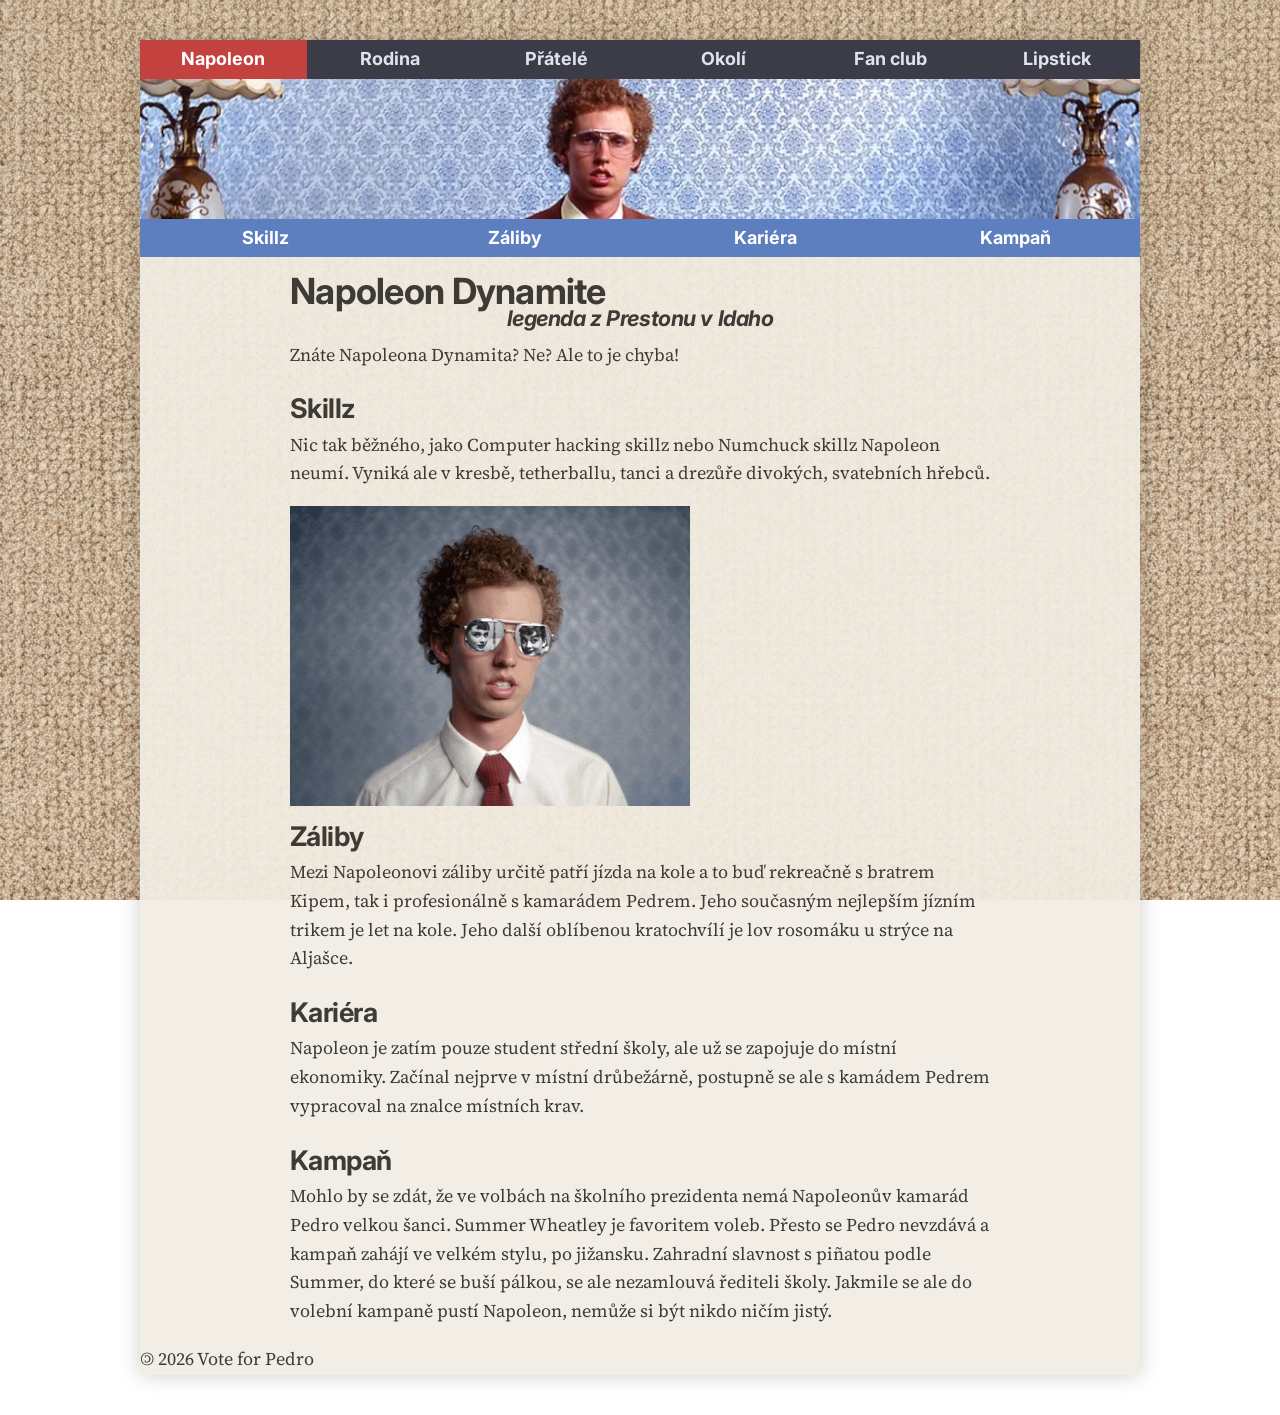
==== index.html @ 3702641d "h1" ====
<!DOCTYPE html>
<html lang="cs">
<head>
    <meta charset="UTF-8">
    <title>Webovka nulaJEDNA</title>
    <link rel="icon" type="image/webp" href="icon.webp">
    <link href="https://fonts.googleapis.com/css2?family=Inter:wght@400;600&family=Source+Serif+4:wght@400;600&display=swap" rel="stylesheet">
    <link rel="stylesheet" href="style.css">
</head>
<body>
    <div class="page-wrapper">
        <header>
            <!-- hlavní nabídka -->
            <nav class="main-nav">
                <ul>
                    <li><a class="active" href="index.html">Napoleon</a></li>
                    <li><a href="family.html">Rodina</a></li>
                    <li><a href="friends.html">Přátelé</a></li>
                    <li><a href="other.html">Okolí</a></li>
                    <li><a href="fan-club.html">Fan club</a></li>
                    <li><a href="lipstick.html">Lipstick</a></li>
                </ul>
            </nav>
            <!-- banner -->
            <section class="banner">
                <img src="picture/Napoleon.webp" alt="Napoleon Dynamit">
            </section>
            <!-- podnabídka -->
            <nav class="sec-nav">
                <ul>
                    <li><a href="#section1">Skillz</a></li>
                    <li><a href="#section2">Záliby</a></li>
                    <li><a href="#section3">Kariéra</a></li>
                    <li><a href="#section4">Kampaň</a></li>
                </ul>
            </nav>

        </header>

        <main>
            
            <h1>
                <a class="title-link" href="https://mak-024.github.io/webovka01/">
                    <strong>Napoleon Dynamite</strong>
                    <span class="subtitle">legenda z Prestonu v Idaho</span>
                </a>
            </h1>
            <article>
                <p>Znáte Napoleona Dynamita? Ne? Ale to je chyba!</p>
            </article>
            
            <article id="section1">
                <h2>Skillz</h2>
                <p>Nic tak běžného, jako Computer hacking skillz nebo Numchuck skillz Napoleon neumí. Vyniká ale v kresbě, tetherballu, tanci a drezůře divokých, svatebních hřebců.</p>
                <img src="Napoleon.gif" alt="Napoleon Dynamit" width="400" height="300">
            </article>
            <article id="section2">
                <h2>Záliby</h2>
                <p>Mezi Napoleonovi záliby určitě patří jízda na kole a to buď rekreačně s bratrem Kipem, tak i profesionálně s kamarádem Pedrem. Jeho současným nejlepším jízním trikem je let na kole. Jeho další oblíbenou kratochvílí je lov rosomáku u strýce na Aljašce.</p>
            </article>
            <article id="section3">
                <h2>Kariéra</h2>
                <p>Napoleon je zatím pouze student střední školy, ale už se zapojuje do místní ekonomiky. Začínal nejprve v místní drůbežárně, postupně se ale s kamádem Pedrem vypracoval na znalce místních krav.</p>
            </article>
            <article id="section4">
                <h2>Kampaň</h2>
                <p>Mohlo by se zdát, že ve volbách na školního prezidenta nemá Napoleonův kamarád Pedro velkou šanci. Summer Wheatley je favoritem voleb. Přesto se Pedro nevzdává a kampaň zahájí ve velkém stylu, po jižansku. Zahradní slavnost s piñatou podle Summer, do které se buší pálkou, se ale nezamlouvá řediteli školy. Jakmile se ale do volební kampaně pustí Napoleon, nemůže si být nikdo ničím jistý.</p>
            </article>
        </main>

        <footer>
            <p><span class="copyleft">&copy;</span> 2026 Vote for Pedro</p>
        </footer>
    </div>

</body>
</html>
---- style.css ----
:root {
  /* Base neutrals */
  --nd-cream: #F2EDE3;   /* CRT světlo / papír */
  --nd-beige: #E7D8B1;   /* vybledlé stěny */
  --nd-tan: #C9B28C;     /* karton / starý papír */

  /* Cool tones */
  --nd-mint-gray: #8FA6A1; /* školní chodby */
  --nd-denim: #6B7C8C;     /* jeans / 2000s modrá */
  --nd-lavender: #B7A3C7;  /* pastelové světlo */

  /* Accent */
  --nd-orange: #D96C4A;    /* retro 2000s akcent */

  /* Dark contrast */
  --nd-chocolate: #3E3A36; /* text / linie */
 
  /* --- https://coolors.co/ --- */

  --willow-green: #8ed081ff;
  --celadon: #b4d2baff;
  --vanilla-custard: #dce2aaff;
  --copper: #b57f50ff;
  --ebony: #4b543bff;

  --pale-slate: #c8bfc7ff;
  --sage-green: #7a9b76ff;
  --grey-olive: #8a7e72ff;
  --night-bordeaux: #5a2328ff;
  --pitch-black: #090302ff;

  --sky-surge: #5bc0ebff;
  --banana-cream: #fde74cff;
  --yellow-green: #9bc53dff;
  --tomato-jam: #c3423fff;
  --iron-grey: #404e4dff;

    --dark-gray: #3b3c47;
    --red: #d82431;
    --taupe: #6b5a5c;
    --blue: #5d7fc0;
    --orange: #e7a24a;
    --dark-red: #982823;
    --brown: #a37256;
    --light-gray: #dfe4ea;
}

* {
  margin: 0;
  padding:0;

}

@keyframes pohyb {
  from {
/*    transform: translateX(0); */
    transform: rotate(2deg);
  }

  to {
/*    transform: translateX(50px); */
    transform: rotate(-2deg);
  }
}

@keyframes najeti-mysi {
  from {
/*    transform: translateX(0); */
    transform: scale(1);
  }

  to {
/*    transform: translateX(50px); */
    transform: scale(2);
  }
}


body {
  background-image: url('picture/carpet05.webp');
  background-attachment: fixed;
  font-family: "Source Serif 4", serif;
/*  background-color: rgba(0,0,0,0.4);
  backdrop-filter: blur(5px);*/
  font-size: 18px;
  line-height: 1.7;
  color: var(--nd-chocolate);
  margin: 40px auto;
  padding: 0 auto;
}

header {
  position: sticky;
  top: 0;
}

header, main, footer {
  max-width: 1000px;
  margin: auto;
}

.page-wrapper {
    max-width: 1000px;
    margin: auto;
    background: rgba(242, 237, 227, 0.92);
    box-shadow: 0 0 20px rgba(0,0,0,0.2);
}

.banner {
  width: 100%;
  height: 140px;
  background-size: cover;
  background-position: center;
}

.banner img {
    width: 100%;
    height: 100%;

    object-fit: cover;

    display: block;
}

h1 {
  font-family: "Inter", sans-serif;
  letter-spacing: -0.02em;
  max-width: 700px;
  margin: 15px auto 10px auto;
  line-height: 1.1;
}

.subtitle {
  font-family: "Inter", sans-serif;
  letter-spacing: -0.02em;
  max-width: 700px;
  margin: auto;
  line-height: 1.1;
}

h2, h3 {
  font-family: "Inter", sans-serif;
  letter-spacing: -0.02em;
  max-width: 700px;
  margin: auto;
}

.title-link {
    text-decoration: none;

    color: var(--nd-chocolate);
}

.subtitle {
    display: block;
    font-size: 0.6em;
    font-style: italic;
    text-align: center;
    margin-top: -5px;
}

.skryty-nadpis {
    position: absolute;

    width: 1px;
    height: 1px;

    padding: 0;
    margin: -1px;

    overflow: hidden;

    clip: rect(0, 0, 0, 0);

    white-space: nowrap;

    border: 0;
}

.title-link {
  text-decoration: none;
  color: inherit;
}
/* --- pokus o blbost ---
h1:hover, h2:hover, h3:hover {
  animation: najeti-mysi 1s infinite;  
}
*/
.main-nav ul {
    display: flex;


    margin: 0;
    padding: 0;

    list-style: none;
}

.main-nav li {
    flex: 1;
}

.main-nav a {
    display: block;

    padding: 4px;

    text-align: center;

    text-decoration: none;

    background-color: var(--dark-gray);

    color: var(--light-gray);

    font-family: "Inter", sans-serif;
    font-weight: bold;

    transition:
        background-color 0.4s,
        color 0.4s;
}

.main-nav a.active {
    background-color: var(--tomato-jam);

    color: white;
}

.main-nav a:hover {
    background-color: var(--red);

    color: white;
}

.sec-nav ul {
    display: flex;

    margin: 0;
    padding: 0;

    list-style: none;
}

.sec-nav li {
    flex: 1;
}

.sec-nav a {
    display: block;

    padding: 4px;

    text-align: center;

    text-decoration: none;

    background-color: var(--blue);

    color: white;

    font-family: "Inter", sans-serif;
    font-weight: bold;

    transition:
        background-color 0.4s,
        color 0.4s;
}

.sec-nav a:hover {
    background-color: var(--orange);

    color: #111;
}

html {
    scroll-behavior: smooth;
}

article, .objednavka {
    scroll-margin-top: 230px;
    max-width: 700px;
    margin: auto;
    line-height: 1.6;

/*    
    min-height: 80vh;

    padding: 60px 40px;

    display: flex;
    flex-direction: column;
    justify-content: center; */
}

/*
img {
  max-width: 100%;
  height: auto;
  display: block;
  margin: 20px auto;
}

/* pokus s o animaci obrázků
img:hover {
  animation: pohyb 0.2s infinite alternate;
}
*/


p {
  margin-bottom: 1em;
}

.copyleft {
  display: inline-block;
  transform: rotateY(180deg);
      max-width: 700px;
    margin: auto;
}

table {
    width: 100%;

    border-collapse: collapse;

    margin: 30px 0;

    background-color: rgba(255,255,255,0.85);
}

th {
    background-color: var(--dark-gray);

    color: white;

    padding: 12px;

    text-align: left;
}

td {
    padding: 12px;

    border-bottom: 1px solid var(--taupe);
}

tr:hover {
    background-color: rgba(255,255,255,0.4);
}

.poznamka {
    font-size: 0.9em;

    color: var(--taupe);
}
/*
#objednavka {
    text-align: center;
} */
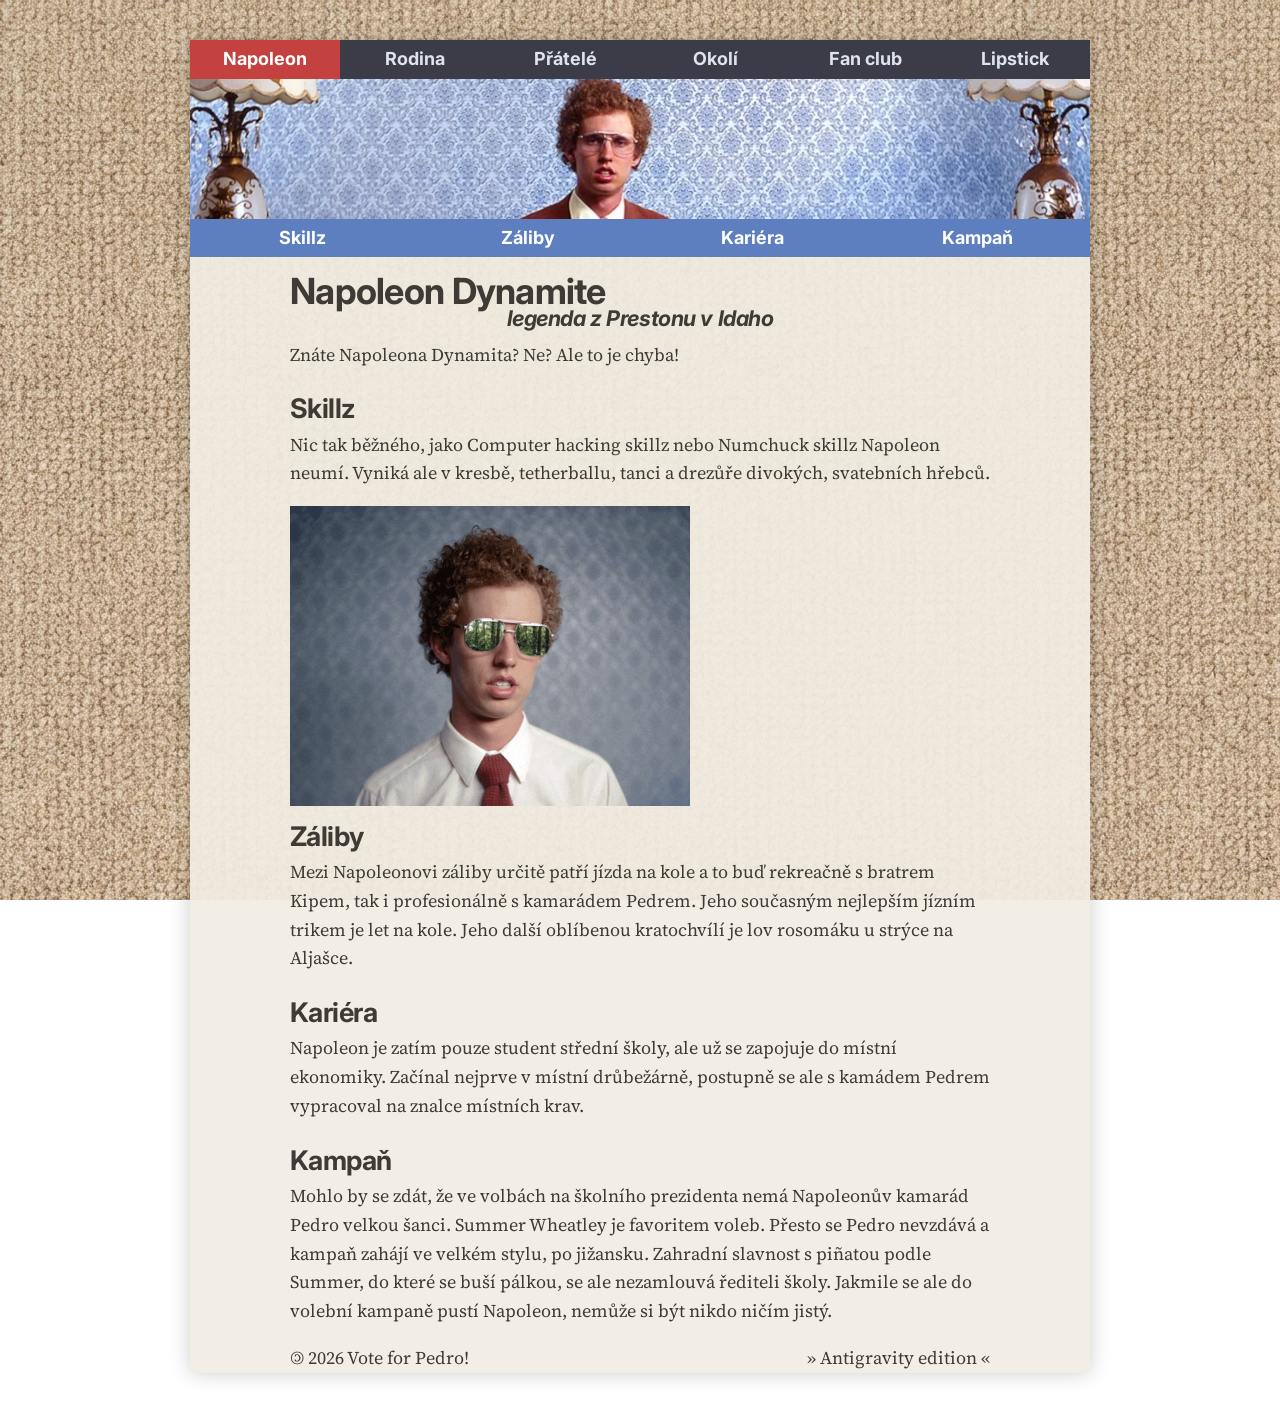
==== commit 92ad4741: "šup tam" ====
--- a/index.html
+++ b/index.html
@@ -69,7 +69,9 @@
         </main>
 
         <footer>
-            <p><span class="copyleft">&copy;</span> 2026 Vote for Pedro</p>
+            <p>
+                <span class="copyleft">&copy;</span> 2026 Vote for Pedro! <a class="link-out" href="https://mak-024.github.io/webovka02/">&raquo; Antigravity edition &laquo;</a>
+            </p>
         </footer>
     </div>
 
--- a/style.css
+++ b/style.css
@@ -1,4 +1,5 @@
 :root {
+  /* --- paleta ChatGPT a Claude --- */
   /* Base neutrals */
   --nd-cream: #F2EDE3;   /* CRT světlo / papír */
   --nd-beige: #E7D8B1;   /* vybledlé stěny */
@@ -35,14 +36,15 @@
   --tomato-jam: #c3423fff;
   --iron-grey: #404e4dff;
 
-    --dark-gray: #3b3c47;
-    --red: #d82431;
-    --taupe: #6b5a5c;
-    --blue: #5d7fc0;
-    --orange: #e7a24a;
-    --dark-red: #982823;
-    --brown: #a37256;
-    --light-gray: #dfe4ea;
+  /* --- podle obrázku --- */
+  --dark-gray: #3b3c47;
+  --red: #d82431;
+  --taupe: #6b5a5c;
+  --blue: #5d7fc0;
+  --orange: #e7a24a;
+  --dark-red: #982823;
+  --brown: #a37256;
+  --light-gray: #dfe4ea;
 }
 
 * {
@@ -75,6 +77,25 @@
   }
 }
 
+@keyframes pulse {
+
+    0% {
+        transform: scale(1);
+    }
+
+    50% {
+        transform: scale(1.08);
+    }
+
+    100% {
+        transform: scale(1);
+    }
+}
+
+/* --- hra s animacemi ---
+h1:hover, h2:hover, h3:hover {
+  animation: najeti-mysi 1s infinite;  
+} */
 
 body {
   background-image: url('picture/carpet05.webp');
@@ -94,16 +115,15 @@
   top: 0;
 }
 
-header, main, footer {
-  max-width: 1000px;
+footer {
+  max-width: 700px;
+}
+
+.page-wrapper {
+  max-width: 900px;
   margin: auto;
-}
-
-.page-wrapper {
-    max-width: 1000px;
-    margin: auto;
-    background: rgba(242, 237, 227, 0.92);
-    box-shadow: 0 0 20px rgba(0,0,0,0.2);
+  background: rgba(242, 237, 227, 0.92);
+  box-shadow: 0 0 20px rgba(0,0,0,0.2);
 }
 
 .banner {
@@ -114,12 +134,10 @@
 }
 
 .banner img {
-    width: 100%;
-    height: 100%;
-
-    object-fit: cover;
-
-    display: block;
+  width: 100%;
+  height: 100%;
+  object-fit: cover;
+  display: block;
 }
 
 h1 {
@@ -145,152 +163,116 @@
   margin: auto;
 }
 
+.title-link, .link-out {
+  text-decoration: none;
+  color: var(--nd-chocolate);
+}
+
+.subtitle {
+  display: block;
+  font-size: 0.6em;
+  font-style: italic;
+  text-align: center;
+  margin-top: -5px;
+}
+
+.skryty-nadpis {
+  position: absolute;
+  width: 1px;
+  height: 1px;
+  padding: 0;
+  margin: -1px;
+  overflow: hidden;
+  clip: rect(0, 0, 0, 0);
+  white-space: nowrap;
+  border: 0;
+}
+
 .title-link {
-    text-decoration: none;
-
-    color: var(--nd-chocolate);
-}
-
-.subtitle {
-    display: block;
-    font-size: 0.6em;
-    font-style: italic;
-    text-align: center;
-    margin-top: -5px;
-}
-
-.skryty-nadpis {
-    position: absolute;
-
-    width: 1px;
-    height: 1px;
-
-    padding: 0;
-    margin: -1px;
-
-    overflow: hidden;
-
-    clip: rect(0, 0, 0, 0);
-
-    white-space: nowrap;
-
-    border: 0;
-}
-
-.title-link {
   text-decoration: none;
   color: inherit;
 }
-/* --- pokus o blbost ---
-h1:hover, h2:hover, h3:hover {
-  animation: najeti-mysi 1s infinite;  
-}
-*/
+
 .main-nav ul {
-    display: flex;
-
-
-    margin: 0;
-    padding: 0;
-
-    list-style: none;
+  display: flex;
+  margin: 0;
+  padding: 0;
+  list-style: none;
 }
 
 .main-nav li {
-    flex: 1;
+  flex: 1;
 }
 
 .main-nav a {
-    display: block;
-
-    padding: 4px;
-
-    text-align: center;
-
-    text-decoration: none;
-
-    background-color: var(--dark-gray);
-
-    color: var(--light-gray);
-
-    font-family: "Inter", sans-serif;
-    font-weight: bold;
-
-    transition:
-        background-color 0.4s,
-        color 0.4s;
+  display: block;
+  padding: 4px;
+  text-align: center;
+  text-decoration: none;
+  background-color: var(--dark-gray);
+  color: var(--light-gray);
+  font-family: "Inter", sans-serif;
+  font-weight: bold;
+  transition:
+    background-color 0.4s,
+    color 0.4s;
 }
 
 .main-nav a.active {
-    background-color: var(--tomato-jam);
-
-    color: white;
+  background-color: var(--tomato-jam);
+  color: white;
 }
 
 .main-nav a:hover {
-    background-color: var(--red);
-
-    color: white;
+  background-color: var(--red);
+  color: white;
 }
 
 .sec-nav ul {
-    display: flex;
-
-    margin: 0;
-    padding: 0;
-
-    list-style: none;
+  display: flex;
+  margin: 0;
+  padding: 0;
+  list-style: none;
 }
 
 .sec-nav li {
-    flex: 1;
+  flex: 1;
 }
 
 .sec-nav a {
-    display: block;
-
-    padding: 4px;
-
-    text-align: center;
-
-    text-decoration: none;
-
-    background-color: var(--blue);
-
-    color: white;
-
-    font-family: "Inter", sans-serif;
-    font-weight: bold;
-
-    transition:
-        background-color 0.4s,
-        color 0.4s;
+  display: block;
+  padding: 4px;
+  text-align: center;
+  text-decoration: none;
+  background-color: var(--blue);
+  color: white;
+  font-family: "Inter", sans-serif;
+  font-weight: bold;
+  transition:
+    background-color 0.4s,
+    color 0.4s;
 }
 
 .sec-nav a:hover {
-    background-color: var(--orange);
-
-    color: #111;
+  background-color: var(--orange);
+  color: #111;
 }
 
 html {
-    scroll-behavior: smooth;
-}
-
-article, .objednavka {
-    scroll-margin-top: 230px;
-    max-width: 700px;
-    margin: auto;
-    line-height: 1.6;
-
+  scroll-behavior: smooth;
+}
+
+article, .objednavka, footer {
+  scroll-margin-top: 230px;
+  max-width: 700px;
+  margin: auto;
+  line-height: 1.6;
 /*    
-    min-height: 80vh;
-
-    padding: 60px 40px;
-
-    display: flex;
-    flex-direction: column;
-    justify-content: center; */
+  min-height: 80vh;
+  padding: 60px 40px;
+  display: flex;
+  flex-direction: column;
+  justify-content: center; */
 }
 
 /*
@@ -315,46 +297,44 @@
 .copyleft {
   display: inline-block;
   transform: rotateY(180deg);
-      max-width: 700px;
-    margin: auto;
 }
 
 table {
-    width: 100%;
-
-    border-collapse: collapse;
-
-    margin: 30px 0;
-
-    background-color: rgba(255,255,255,0.85);
+  width: 100%;
+  border-collapse: collapse;
+  margin: 30px 0;
+  background-color: rgba(255,255,255,0.85);
 }
 
 th {
-    background-color: var(--dark-gray);
-
-    color: white;
-
-    padding: 12px;
-
-    text-align: left;
+  background-color: var(--dark-gray);
+  color: white;
+  padding: 12px;
+  text-align: left;
 }
 
 td {
-    padding: 12px;
-
-    border-bottom: 1px solid var(--taupe);
-}
-
+  padding: 12px;
+
+  border-bottom: 1px solid var(--taupe);
+}
+
+/* --- pokus s hover efektem pro řádky tabulky
+    --- NEGUNGUJE ---
 tr:hover {
-    background-color: rgba(255,255,255,0.4);
-}
+  background-color: rgba(255,255,255,0.4);
+}
+  */
 
 .poznamka {
-    font-size: 0.9em;
-
-    color: var(--taupe);
-}
-/*
-#objednavka {
-    text-align: center;
-} */+  font-size: 0.9em;
+  color: var(--taupe);
+}
+
+.link-out {
+  text-decoration: none;
+  color: var(--nd-chocolate);
+/*  display: inline-block;    */
+  animation: pulse 2s infinite;
+  float: right;    
+}
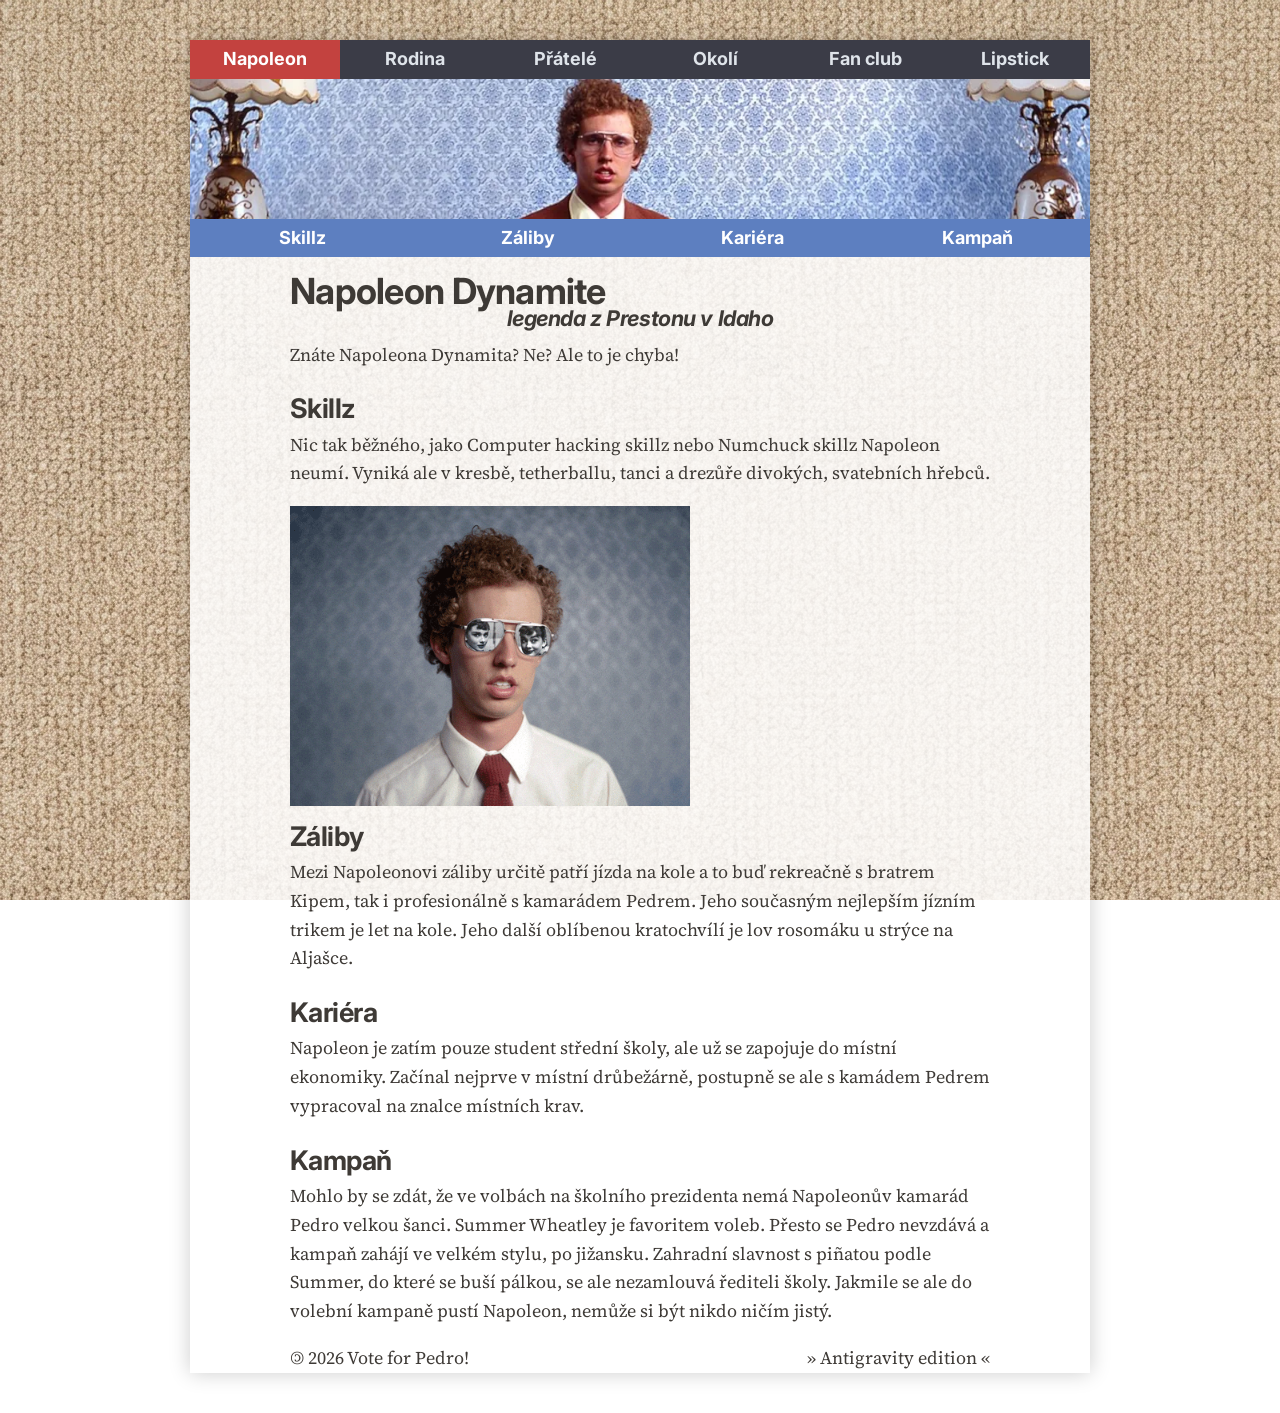
==== commit bb0e6427: "pořádek v bannerech" ====
--- a/index.html
+++ b/index.html
@@ -23,7 +23,7 @@
             </nav>
             <!-- banner -->
             <section class="banner">
-                <img src="picture/Napoleon.webp" alt="Napoleon Dynamit">
+                <img src="picture/banner/banner-napoleon.webp" alt="banner Napoleon Dynamit">
             </section>
             <!-- podnabídka -->
             <nav class="sec-nav">
--- a/style.css
+++ b/style.css
@@ -15,6 +15,8 @@
 
   /* Dark contrast */
   --nd-chocolate: #3E3A36; /* text / linie */
+
+  --paper-overlay: rgba(255,255,255,0.85);
  
   /* --- https://coolors.co/ --- */
 
@@ -101,8 +103,6 @@
   background-image: url('picture/carpet05.webp');
   background-attachment: fixed;
   font-family: "Source Serif 4", serif;
-/*  background-color: rgba(0,0,0,0.4);
-  backdrop-filter: blur(5px);*/
   font-size: 18px;
   line-height: 1.7;
   color: var(--nd-chocolate);
@@ -119,10 +119,11 @@
   max-width: 700px;
 }
 
+/* --- šířě stránky --- */
 .page-wrapper {
   max-width: 900px;
   margin: auto;
-  background: rgba(242, 237, 227, 0.92);
+  background: var(--paper-overlay);
   box-shadow: 0 0 20px rgba(0,0,0,0.2);
 }
 
@@ -303,7 +304,7 @@
   width: 100%;
   border-collapse: collapse;
   margin: 30px 0;
-  background-color: rgba(255,255,255,0.85);
+  background-color: var(--paper-overlay);
 }
 
 th {
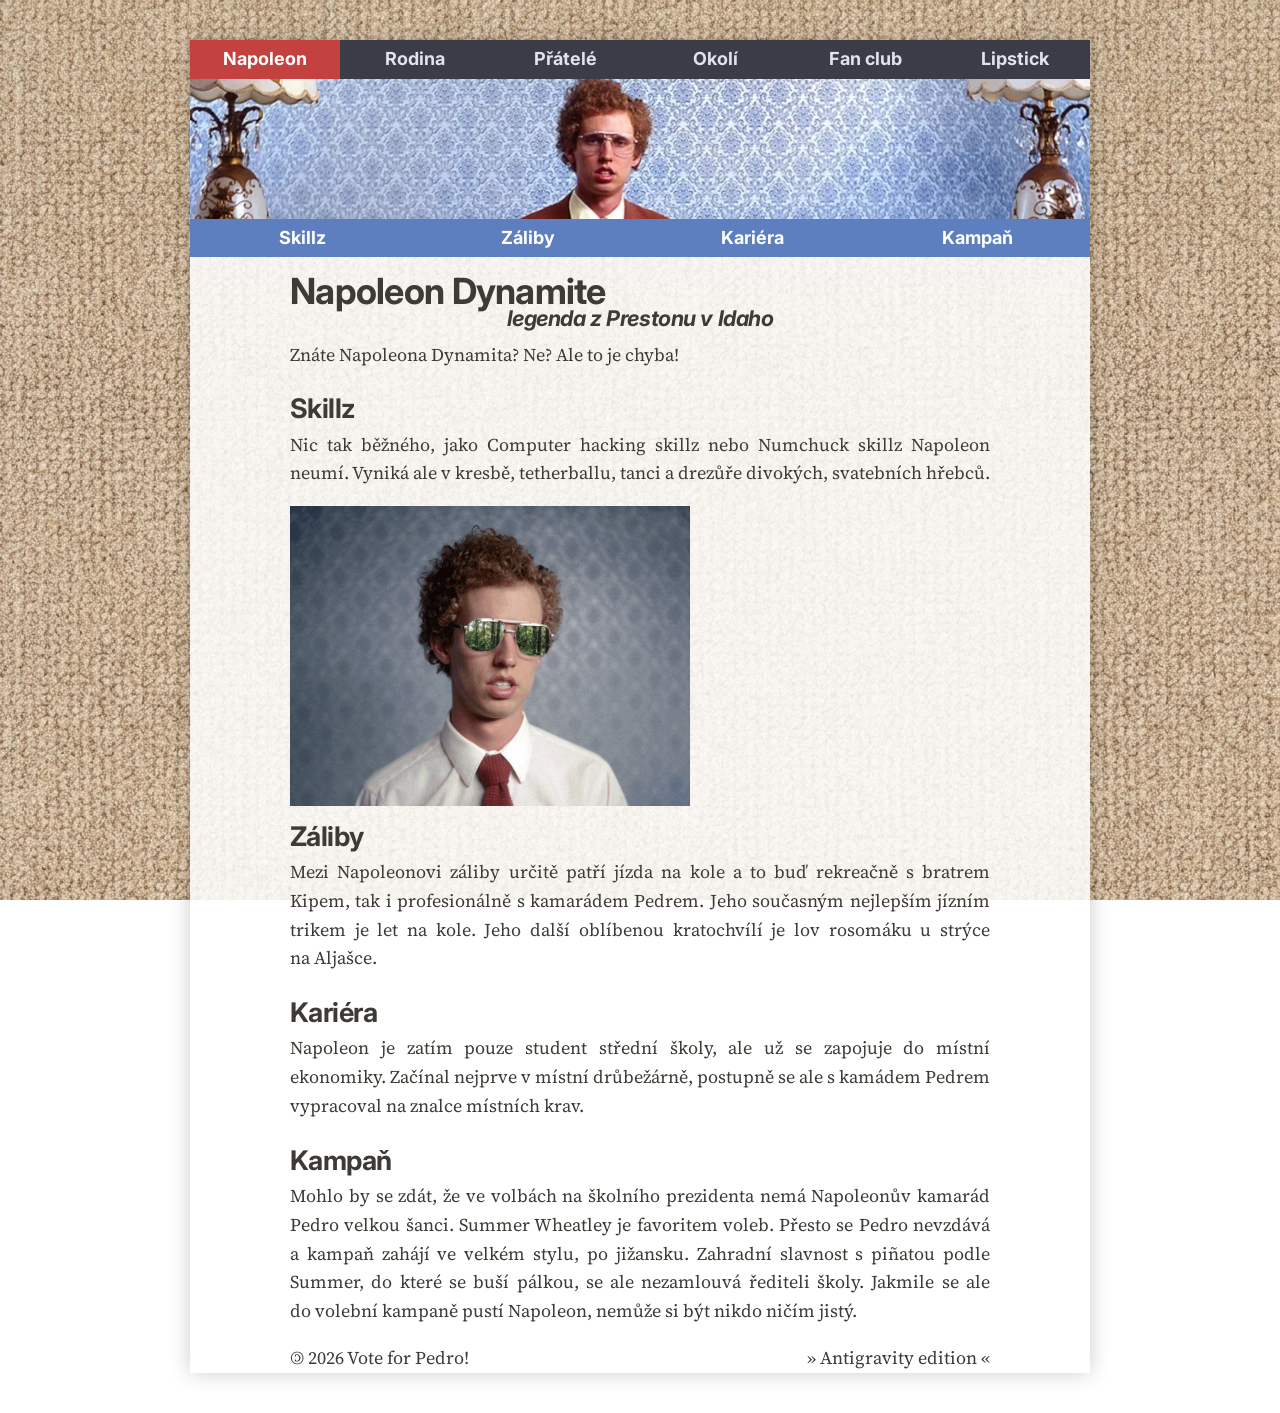
==== commit 0419c717: "spojky + &nbsp;" ====
--- a/index.html
+++ b/index.html
@@ -56,15 +56,15 @@
             </article>
             <article id="section2">
                 <h2>Záliby</h2>
-                <p>Mezi Napoleonovi záliby určitě patří jízda na kole a to buď rekreačně s bratrem Kipem, tak i profesionálně s kamarádem Pedrem. Jeho současným nejlepším jízním trikem je let na kole. Jeho další oblíbenou kratochvílí je lov rosomáku u strýce na Aljašce.</p>
+                <p>Mezi Napoleonovi záliby určitě patří jízda na&nbsp;kole a&nbsp;to buď rekreačně s&nbsp;bratrem Kipem, tak i&nbsp;profesionálně s&nbsp;kamarádem Pedrem. Jeho současným nejlepším jízním trikem je let na&nbsp;kole. Jeho další oblíbenou kratochvílí je lov rosomáku u&nbsp;strýce na&nbsp;Aljašce.</p>
             </article>
             <article id="section3">
                 <h2>Kariéra</h2>
-                <p>Napoleon je zatím pouze student střední školy, ale už se zapojuje do místní ekonomiky. Začínal nejprve v místní drůbežárně, postupně se ale s kamádem Pedrem vypracoval na znalce místních krav.</p>
+                <p>Napoleon je zatím pouze student střední školy, ale už&nbsp;se&nbsp;zapojuje do&nbsp;místní ekonomiky. Začínal nejprve v&nbsp;místní drůbežárně, postupně se&nbsp;ale s&nbsp;kamádem Pedrem vypracoval na&nbsp;znalce místních krav.</p>
             </article>
             <article id="section4">
                 <h2>Kampaň</h2>
-                <p>Mohlo by se zdát, že ve volbách na školního prezidenta nemá Napoleonův kamarád Pedro velkou šanci. Summer Wheatley je favoritem voleb. Přesto se Pedro nevzdává a kampaň zahájí ve velkém stylu, po jižansku. Zahradní slavnost s piñatou podle Summer, do které se buší pálkou, se ale nezamlouvá řediteli školy. Jakmile se ale do volební kampaně pustí Napoleon, nemůže si být nikdo ničím jistý.</p>
+                <p>Mohlo by se&nbsp;zdát, že ve&nbsp;volbách na&nbsp;školního prezidenta nemá Napoleonův kamarád Pedro velkou šanci. Summer Wheatley je favoritem voleb. Přesto se&nbsp;Pedro nevzdává a&nbsp;kampaň zahájí ve&nbsp;velkém stylu, po&nbsp;jižansku. Zahradní slavnost s&nbsp;piñatou podle Summer, do&nbsp;které se&nbsp;buší pálkou, se&nbsp;ale nezamlouvá řediteli školy. Jakmile se&nbsp;ale do&nbsp;volební kampaně pustí Napoleon, nemůže si&nbsp;být nikdo ničím jistý.</p>
             </article>
         </main>
 
--- a/style.css
+++ b/style.css
@@ -263,11 +263,13 @@
   scroll-behavior: smooth;
 }
 
-article, .objednavka, footer {
+article {
   scroll-margin-top: 230px;
   max-width: 700px;
   margin: auto;
   line-height: 1.6;
+  display: flow-root; /* aby mi text neobtékal jiné  obrázky */
+  text-align: justify;
 /*    
   min-height: 80vh;
   padding: 60px 40px;
@@ -276,6 +278,13 @@
   justify-content: center; */
 }
 
+article, .objednavka, footer {
+  scroll-margin-top: 230px;
+  max-width: 700px;
+  margin: auto;
+  line-height: 1.6;
+}
+
 /*
 img {
   max-width: 100%;
@@ -327,6 +336,35 @@
 }
   */
 
+.portrait {
+  transition: transform 0.3s ease;
+  box-shadow: 3px 3px 8px rgba(0,0,0,0.25); /* stín */
+  
+  width: 180px;
+  border-radius: 4px;
+  transition: transform 0.3s ease;
+}
+
+.right {
+    float: right;
+    margin: 0 0 15px 20px;
+}
+
+.left {
+    float: left;
+    margin: 0 20px 15px 0;
+}
+
+/* --- lehké zvednutí a pootočení doprava --- */
+.left:hover {
+    transform: scale(1.03) rotate(-2deg);
+}
+
+/* --- lehké zvednutí a pootočení doleva --- */
+.right:hover {
+    transform: scale(1.03) rotate(2deg);
+}
+
 .poznamka {
   font-size: 0.9em;
   color: var(--taupe);
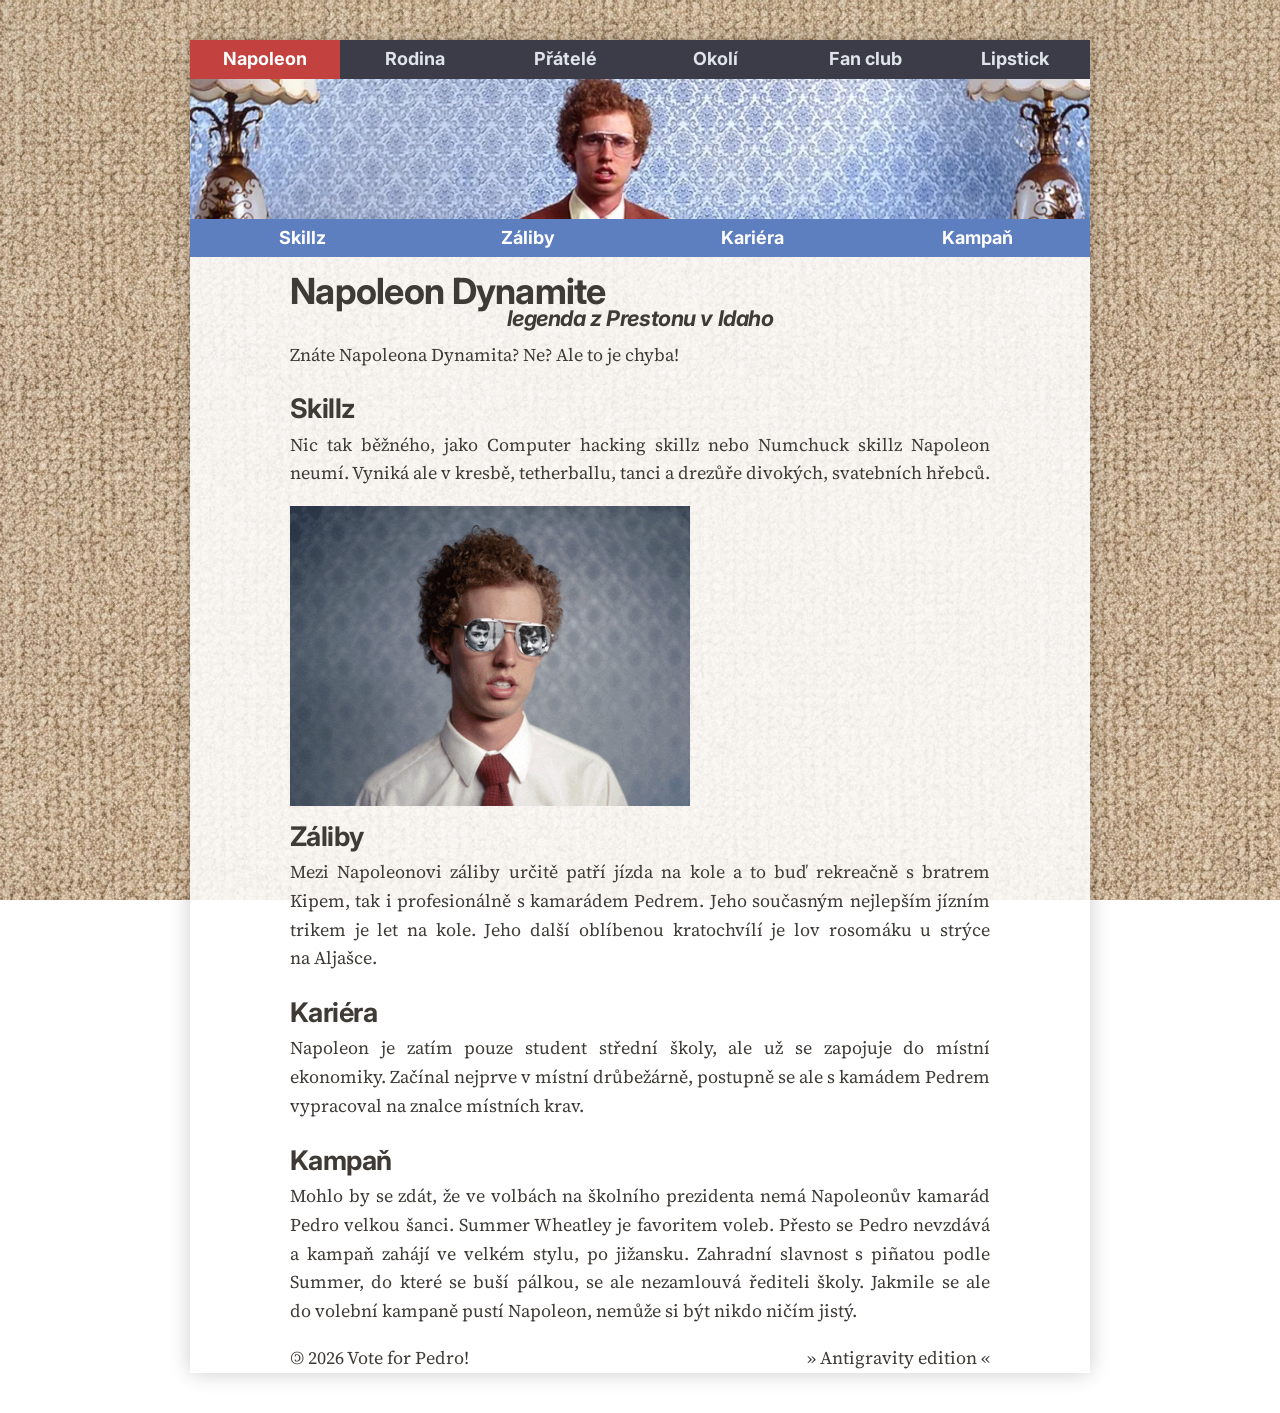
==== commit 2c4207bc: "meta name="description"" ====
--- a/index.html
+++ b/index.html
@@ -2,8 +2,9 @@
 <html lang="cs">
 <head>
     <meta charset="UTF-8">
-    <title>Webovka nulaJEDNA</title>
-    <link rel="icon" type="image/webp" href="icon.webp">
+    <title>Kdo je Napoleon Dynamit?</title>
+    <meta name="description" content="Zde se dozvíte téměř vše o Napoleonovi Dynamitovi, jeho rodině, přátelích a okolí. Připojte se k fan clubu!">
+    <link rel="icon" type="image/png" href="icon.png">
     <link href="https://fonts.googleapis.com/css2?family=Inter:wght@400;600&family=Source+Serif+4:wght@400;600&display=swap" rel="stylesheet">
     <link rel="stylesheet" href="style.css">
 </head>
--- a/style.css
+++ b/style.css
@@ -345,6 +345,12 @@
   transition: transform 0.3s ease;
 }
 
+/* --- první obrázek mi NĚKDE moc čouhá nahoru, tak posun níž 
+  --- tak nakonec vyřešeno prohozením <h2> a <img>, ale JEN u Kipa :-) ---
+.first-portrait {
+    margin-top: 35px;
+} */
+
 .right {
     float: right;
     margin: 0 0 15px 20px;
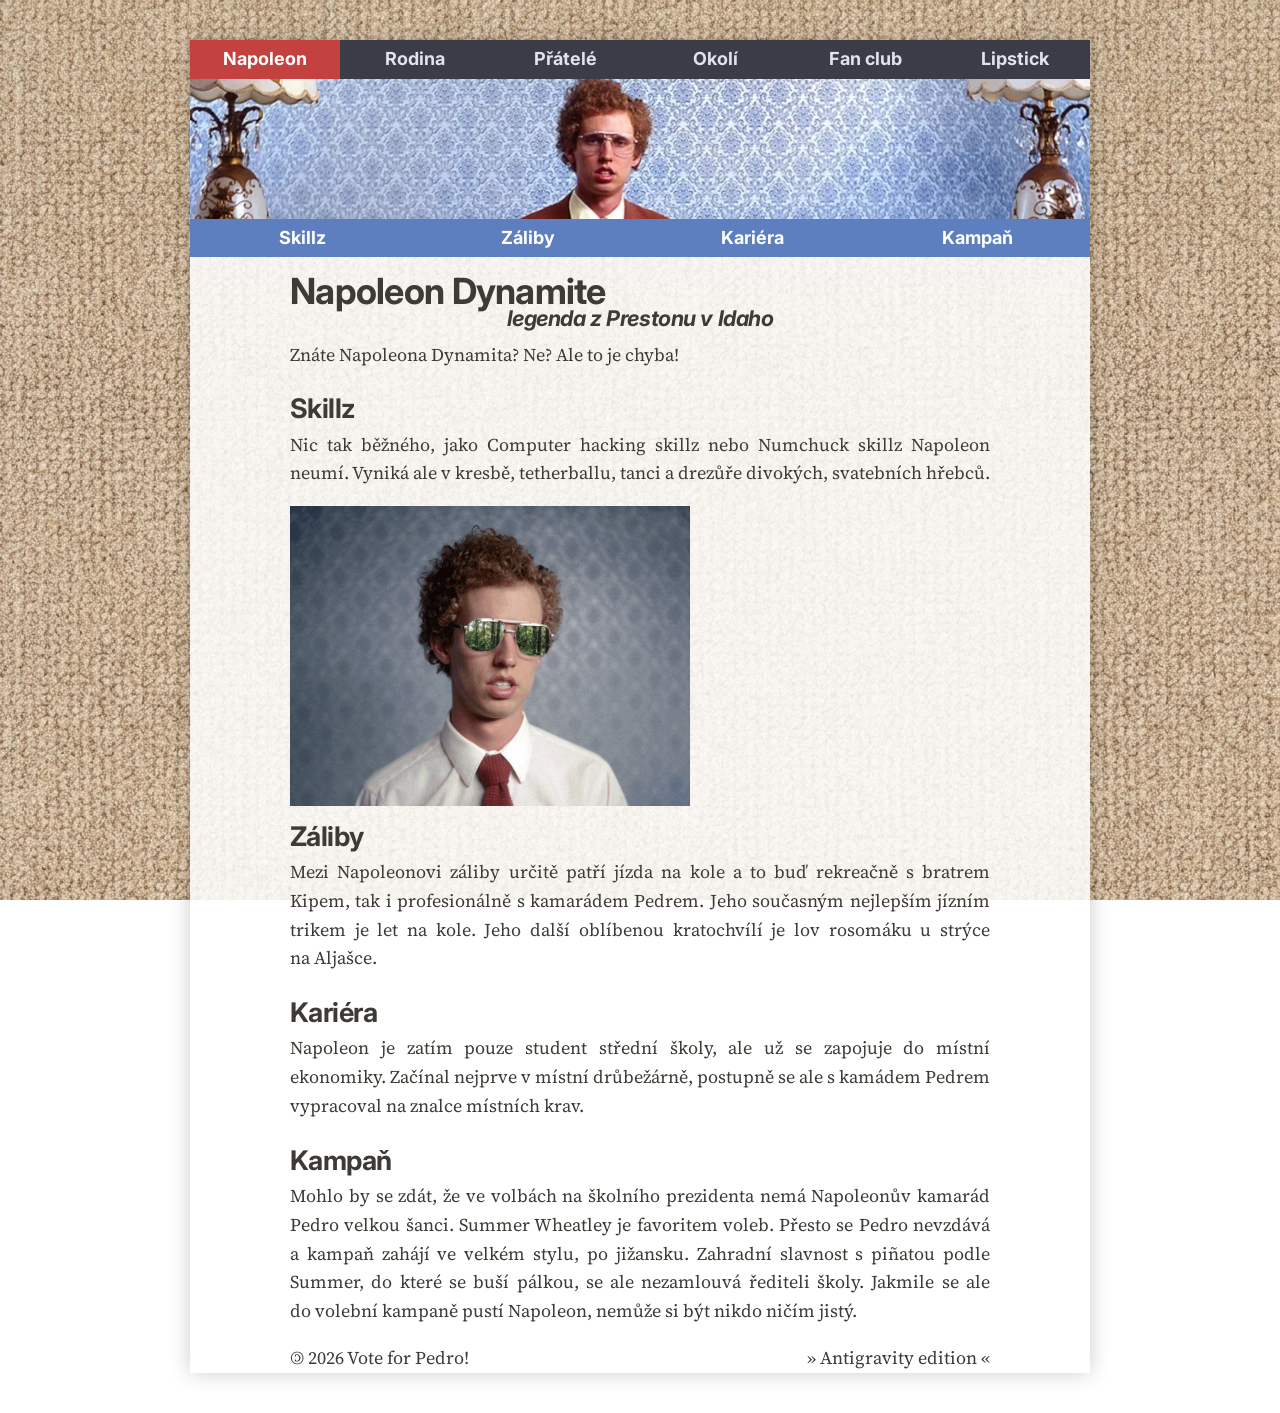
==== commit 44533803: "ico32-128" ====
--- a/index.html
+++ b/index.html
@@ -4,7 +4,9 @@
     <meta charset="UTF-8">
     <title>Kdo je Napoleon Dynamit?</title>
     <meta name="description" content="Zde se dozvíte téměř vše o Napoleonovi Dynamitovi, jeho rodině, přátelích a okolí. Připojte se k fan clubu!">
-    <link rel="icon" type="image/png" href="icon.png">
+    <link rel="icon" type="image/png" sizes="32x32" href="icon32.png">
+    <link rel="icon" type="image/png" sizes="64x64" href="icon64.png">
+    <link rel="icon" type="image/png" sizes="128x128" href="icon128.png">
     <link href="https://fonts.googleapis.com/css2?family=Inter:wght@400;600&family=Source+Serif+4:wght@400;600&display=swap" rel="stylesheet">
     <link rel="stylesheet" href="style.css">
 </head>
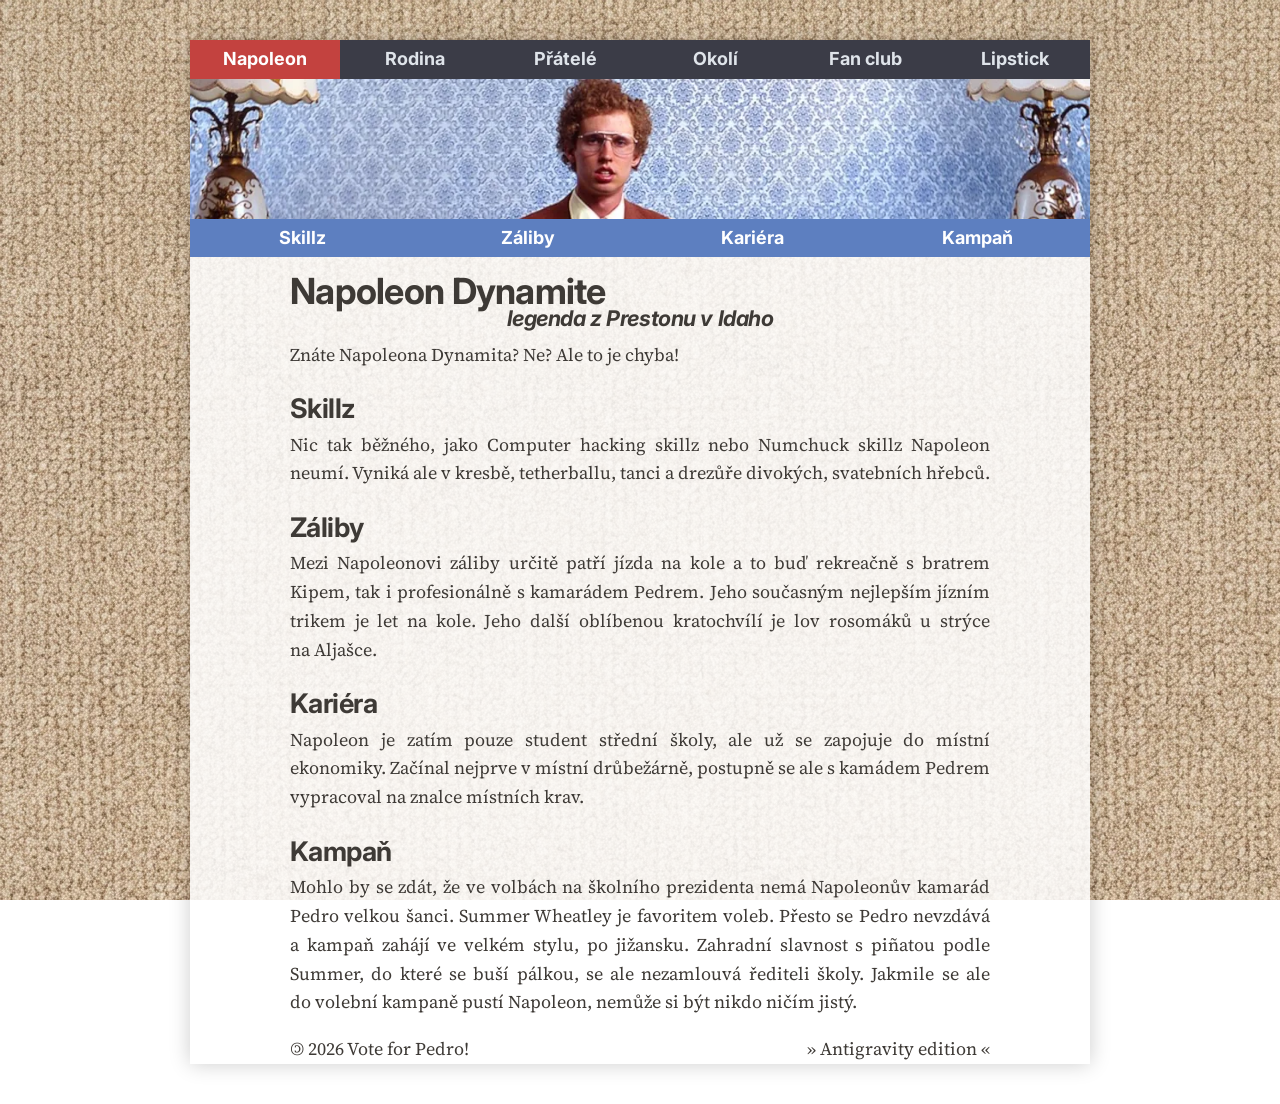
==== commit 07121faa: "asi hotovo" ====
--- a/index.html
+++ b/index.html
@@ -13,7 +13,7 @@
 <body>
     <div class="page-wrapper">
         <header>
-            <!-- hlavní nabídka -->
+            <!-- hlavní nabídka nad bannerem -->
             <nav class="main-nav">
                 <ul>
                     <li><a class="active" href="index.html">Napoleon</a></li>
@@ -28,7 +28,8 @@
             <section class="banner">
                 <img src="picture/banner/banner-napoleon.webp" alt="banner Napoleon Dynamit">
             </section>
-            <!-- podnabídka -->
+
+            <!-- podnabídka pod bannerem -->
             <nav class="sec-nav">
                 <ul>
                     <li><a href="#section1">Skillz</a></li>
@@ -55,11 +56,10 @@
             <article id="section1">
                 <h2>Skillz</h2>
                 <p>Nic tak běžného, jako Computer hacking skillz nebo Numchuck skillz Napoleon neumí. Vyniká ale v kresbě, tetherballu, tanci a drezůře divokých, svatebních hřebců.</p>
-                <img src="Napoleon.gif" alt="Napoleon Dynamit" width="400" height="300">
             </article>
             <article id="section2">
                 <h2>Záliby</h2>
-                <p>Mezi Napoleonovi záliby určitě patří jízda na&nbsp;kole a&nbsp;to buď rekreačně s&nbsp;bratrem Kipem, tak i&nbsp;profesionálně s&nbsp;kamarádem Pedrem. Jeho současným nejlepším jízním trikem je let na&nbsp;kole. Jeho další oblíbenou kratochvílí je lov rosomáku u&nbsp;strýce na&nbsp;Aljašce.</p>
+                <p>Mezi Napoleonovi záliby určitě patří jízda na&nbsp;kole a&nbsp;to buď rekreačně s&nbsp;bratrem Kipem, tak i&nbsp;profesionálně s&nbsp;kamarádem Pedrem. Jeho současným nejlepším jízním trikem je let na&nbsp;kole. Jeho další oblíbenou kratochvílí je lov rosomáků u&nbsp;strýce na&nbsp;Aljašce.</p>
             </article>
             <article id="section3">
                 <h2>Kariéra</h2>
--- a/style.css
+++ b/style.css
@@ -264,7 +264,7 @@
 }
 
 article {
-  scroll-margin-top: 230px;
+  scroll-margin-top: 240px;
   max-width: 700px;
   margin: auto;
   line-height: 1.6;
@@ -279,7 +279,7 @@
 }
 
 article, .objednavka, footer {
-  scroll-margin-top: 230px;
+  scroll-margin-top: 240px;
   max-width: 700px;
   margin: auto;
   line-height: 1.6;
